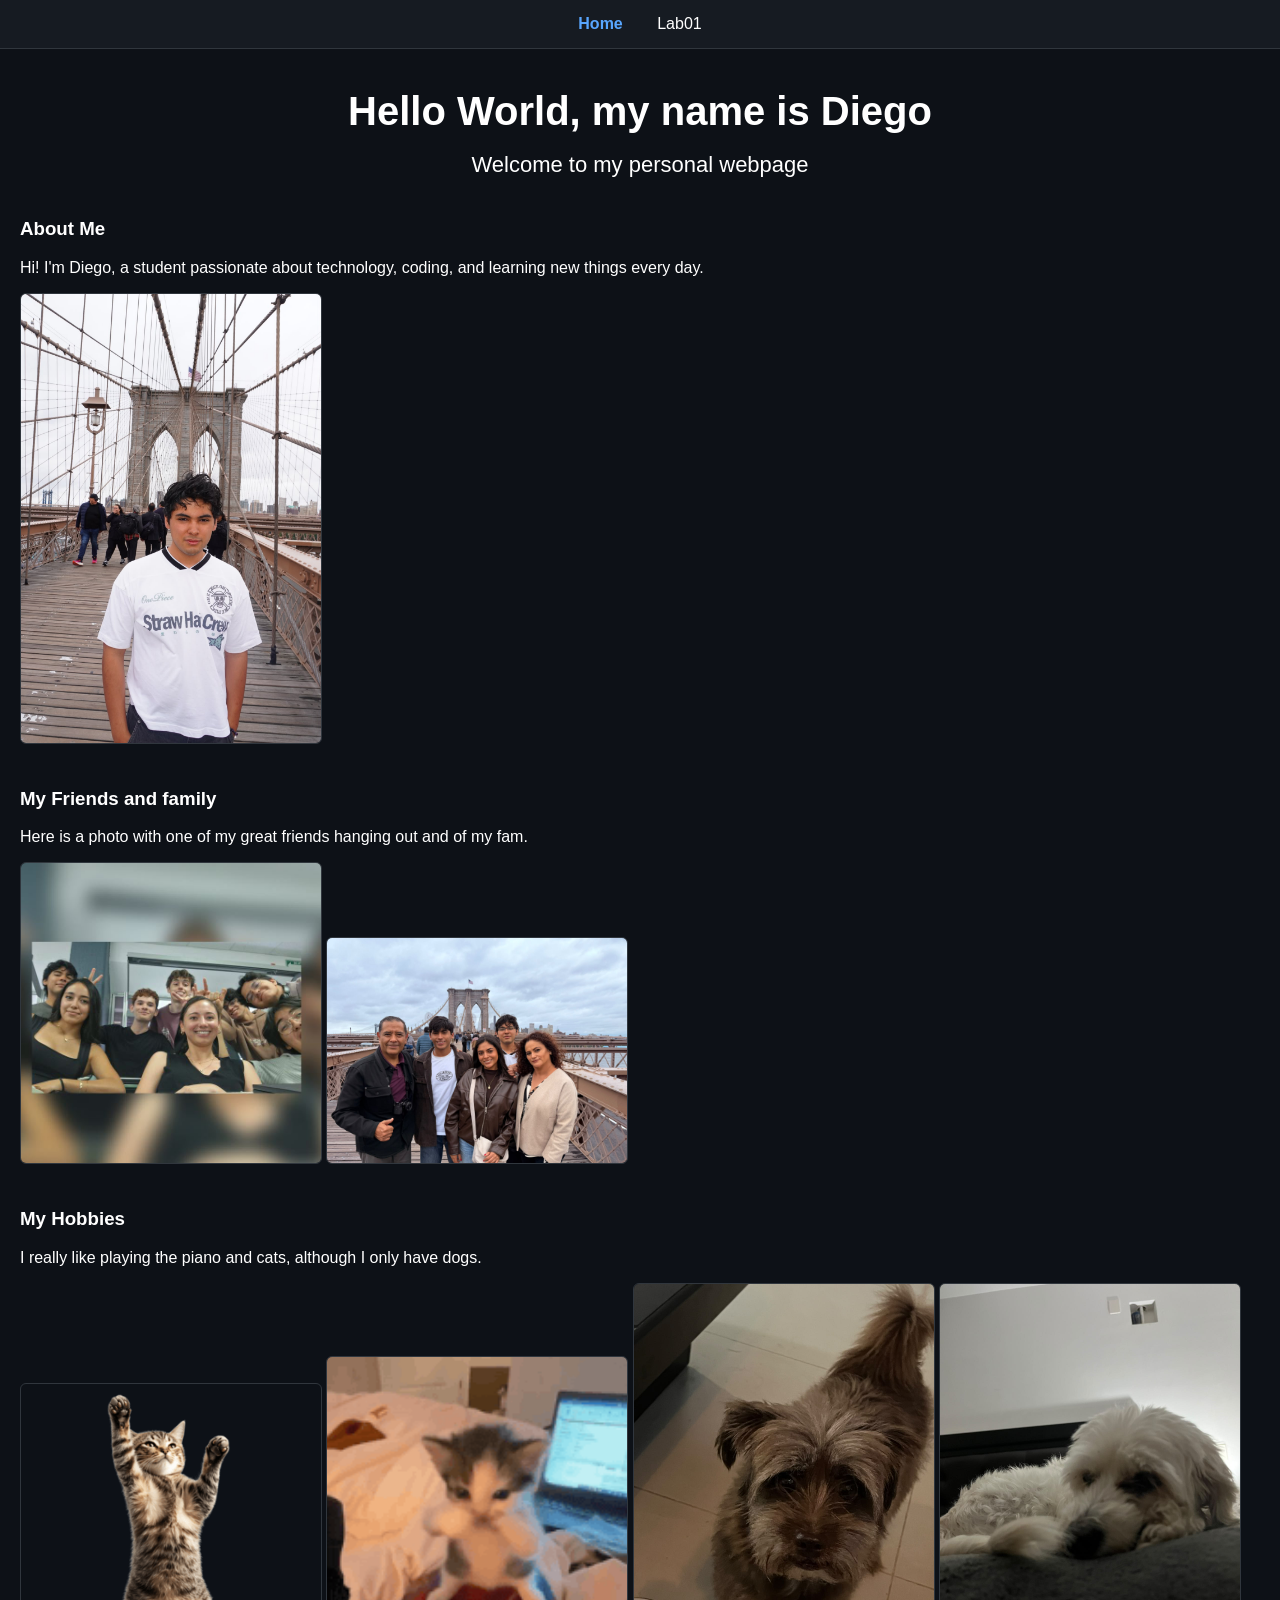
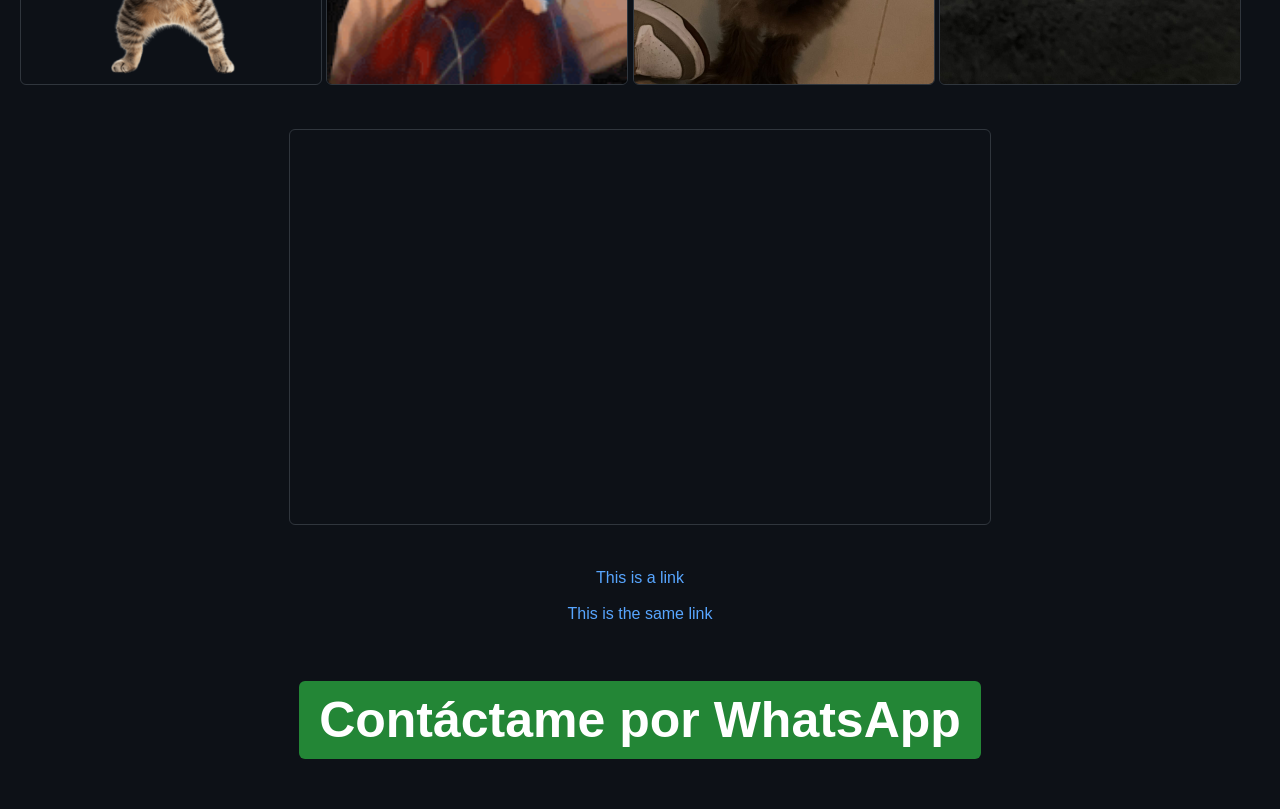
==== index.html @ a5ec2a6f "subiendo lab01" ====
<!doctype html>
<html lang="en">
    <head>
        <title>My first website</title>
        <meta charset="utf-8" />
    </head>
    <body
        style="
            background-color: #0d1117;
            color: #ffffff;
            margin: 0;
            padding-bottom: 50px;
            text-align: left;
            font-family: Arial, sans-serif;
        "
    >
        <nav
            style="
                background-color: #161b22;
                padding: 15px;
                margin-bottom: 40px;
                border-bottom: 1px solid #30363d;
                text-align: center;
            "
        >
            <a
                href="index.html"
                style="
                    color: #58a6ff;
                    text-decoration: none;
                    margin: 0 15px;
                    font-weight: bold;
                "
                >Home</a
            >
            <a
                href="lab01/top.html"
                style="color: #ffffff; text-decoration: none; margin: 0 15px"
                >Lab01</a
            >
        </nav>

        <div style="padding: 0 20px">
            <h1
                style="
                    color: #ffffff;
                    font-size: 40px;
                    margin-bottom: 10px;
                    text-align: center;
                "
            >
                Hello World, my name is Diego
            </h1>
            <h2
                style="
                    color: #ffffff;
                    font-weight: normal;
                    font-size: 22px;
                    text-align: center;
                "
            >
                Welcome to my personal webpage
            </h2>

            <div style="margin-top: 40px">
                <h3>About Me</h3>
                <p>
                    Hi! I'm Diego, a student passionate about technology,
                    coding, and learning new things every day.
                </p>
                <img
                    src="images/yo.jpg"
                    width="300"
                    style="border: 1px solid #30363d; border-radius: 6px"
                />
            </div>

            <div style="margin-top: 40px">
                <h3>My Friends and family</h3>
                <p>
                    Here is a photo with one of my great friends hanging out and
                    of my fam.
                </p>
                <img
                    src="images/amigos.jpg"
                    width="300"
                    style="border: 1px solid #30363d; border-radius: 6px"
                />
                <img
                    src="images/fam.jpg"
                    width="300"
                    style="border: 1px solid #30363d; border-radius: 6px"
                />
            </div>

            <div style="margin-top: 40px">
                <h3>My Hobbies</h3>
                <p>
                    I really like playing the piano and cats, although I only
                    have dogs.
                </p>
                <img
                    src="images/gato.png"
                    width="300"
                    style="border: 1px solid #30363d; border-radius: 6px"
                />
                <img
                    src="images/gato.gif"
                    width="300"
                    style="border: 1px solid #30363d; border-radius: 6px"
                />
                <img
                    src="images/choco.jpg"
                    width="300"
                    style="border: 1px solid #30363d; border-radius: 6px"
                />
                <img
                    src="images/tootsie.jpg"
                    width="300"
                    style="border: 1px solid #30363d; border-radius: 6px"
                />
            </div>

            <div style="margin: 40px 0; text-align: center">
                <iframe
                    width="700"
                    height="394"
                    src="https://www.youtube.com/embed/L42sbnQxEmw?list=RDL42sbnQxEmw"
                    title="Liszt - Un Sospiro"
                    frameborder="0"
                    allow="
                        accelerometer;
                        autoplay;
                        clipboard-write;
                        encrypted-media;
                        gyroscope;
                        picture-in-picture;
                        web-share;
                    "
                    referrerpolicy="strict-origin-when-cross-origin"
                    allowfullscreen
                    style="border-radius: 6px; border: 1px solid #30363d"
                ></iframe>
            </div>

            <div style="margin: 20px 0; text-align: center">
                <a
                    href="https://www.netflix.com/mx-en/"
                    style="color: #58a6ff; text-decoration: none"
                    >This is a link</a
                >
                <br /><br />
                <a
                    href="https://www.netflix.com/mx-en/"
                    target="_blank"
                    style="color: #58a6ff; text-decoration: none"
                    >This is the same link</a
                >
            </div>
            <br />

            <div style="margin-top: 20px; text-align: center">
                <a
                    href="https://wa.me/7715684336?text=Hola"
                    target="_blank"
                    style="text-decoration: none"
                >
                    <div
                        style="
                            display: inline-block;
                            background-color: #238636;
                            color: white;
                            padding: 10px 20px;
                            border-radius: 6px;
                            font-weight: bold;
                            font-size: 50px;
                        "
                    >
                        Contáctame por WhatsApp
                    </div>
                </a>
            </div>
        </div>
    </body>
</html>
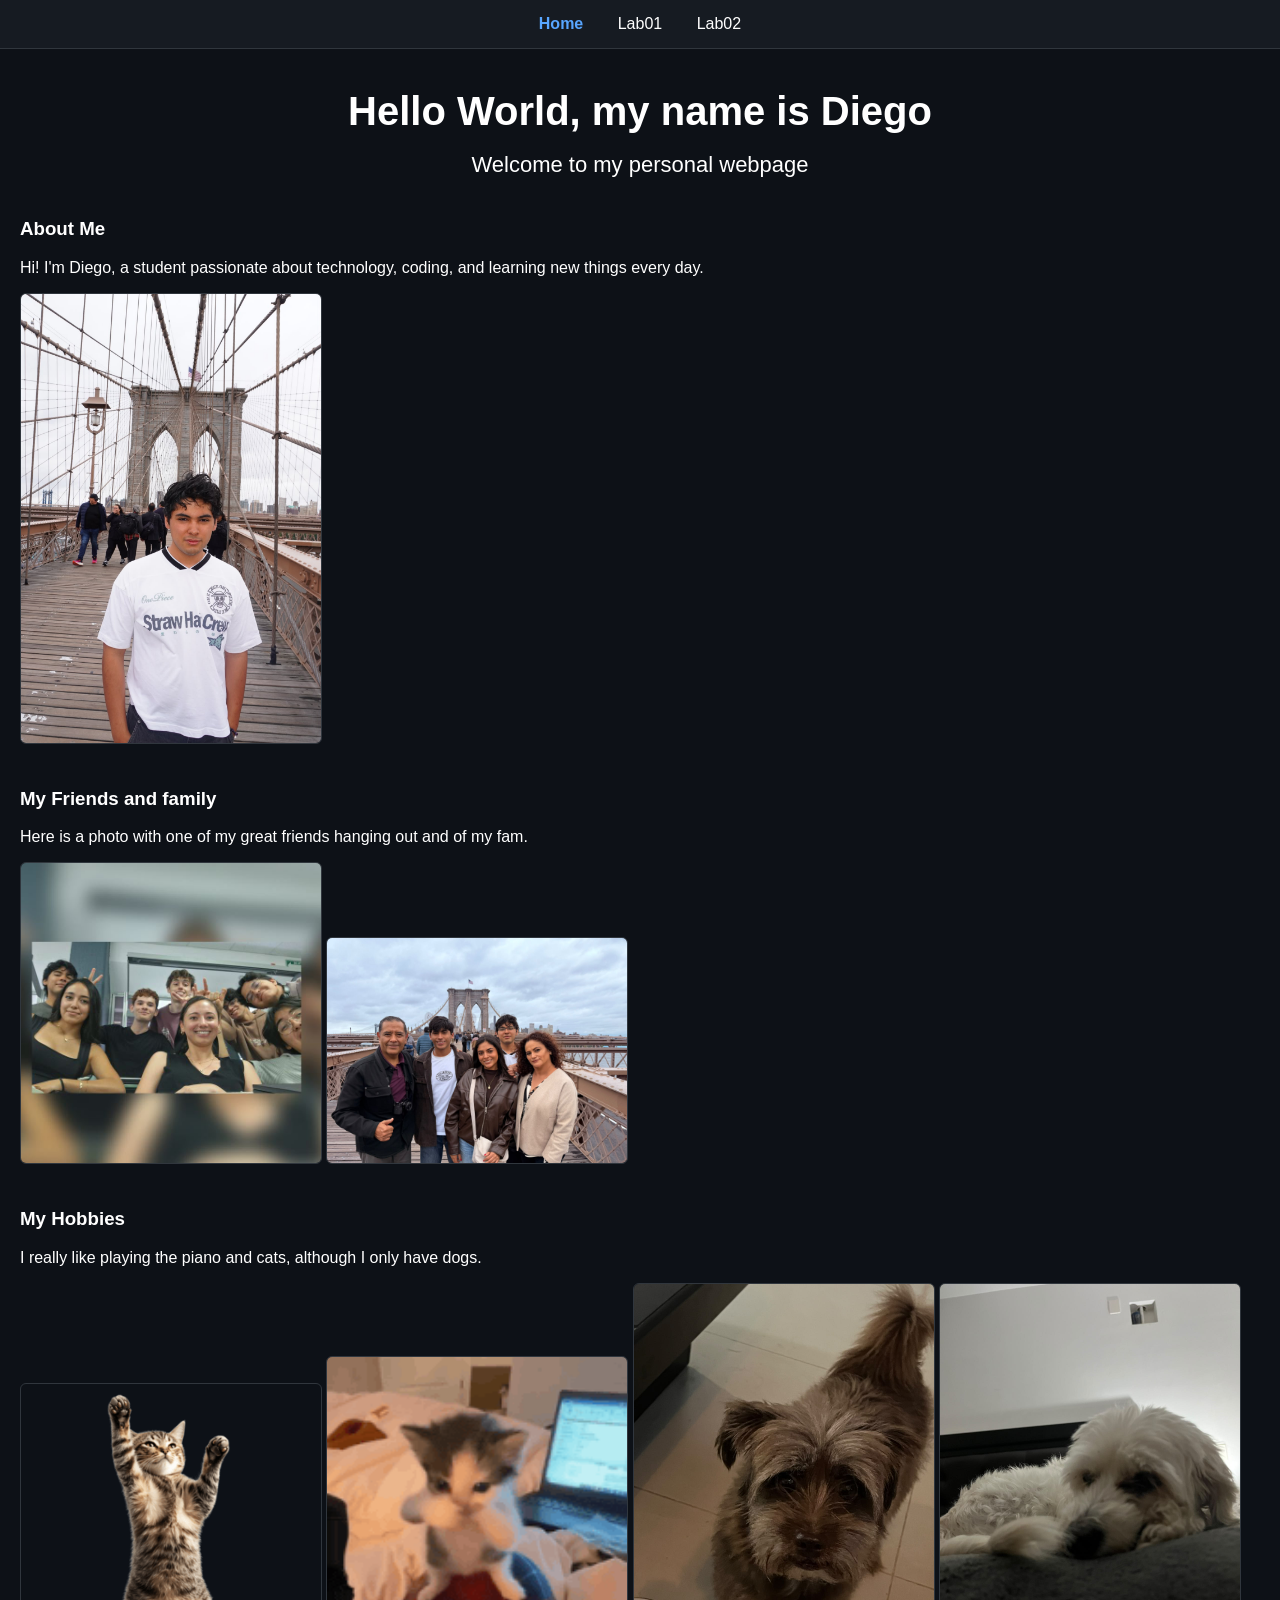
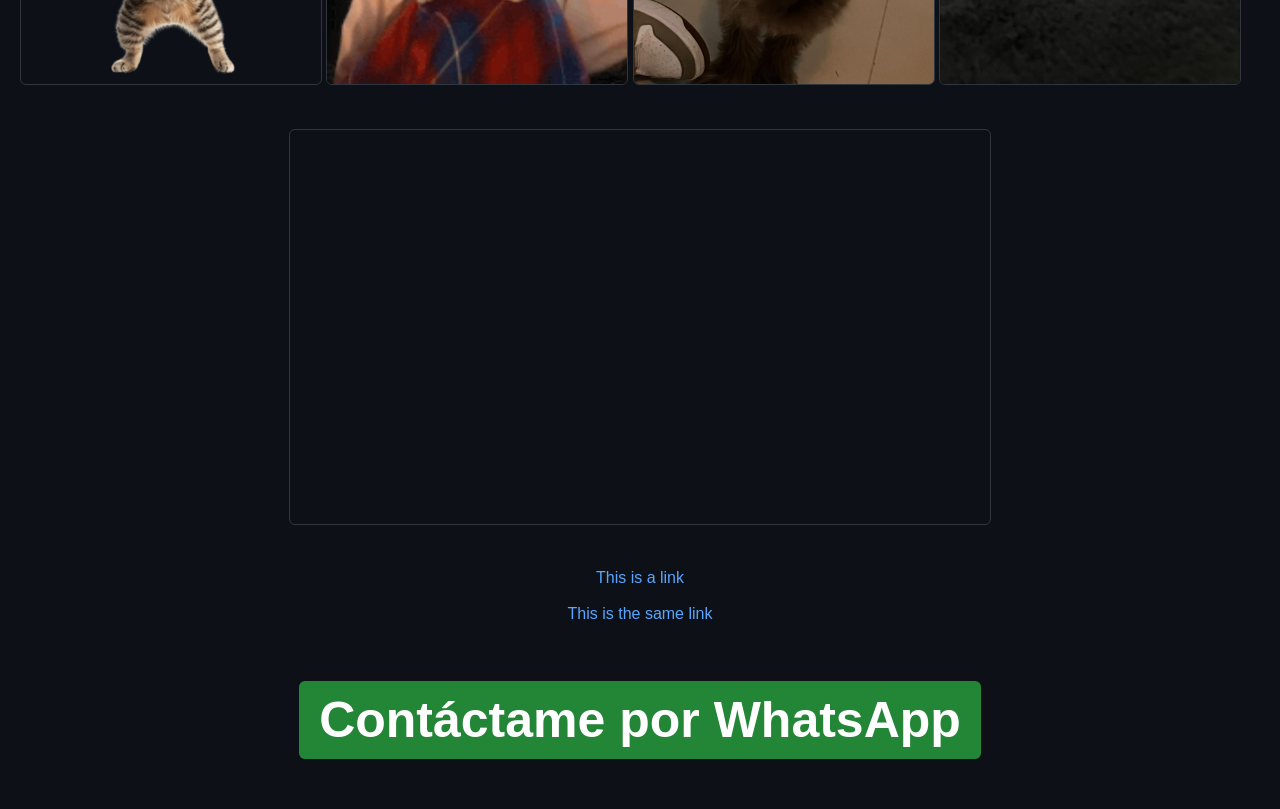
==== commit 8188ce32: "Lab02 con disñeo de spotify" ====
--- a/index.html
+++ b/index.html
@@ -37,6 +37,11 @@
                 href="lab01/top.html"
                 style="color: #ffffff; text-decoration: none; margin: 0 15px"
                 >Lab01</a
+            >
+            <a
+                href="lab02/spotify.html"
+                style="color: #ffffff; text-decoration: none; margin: 0 15px"
+                >Lab02</a
             >
         </nav>
 
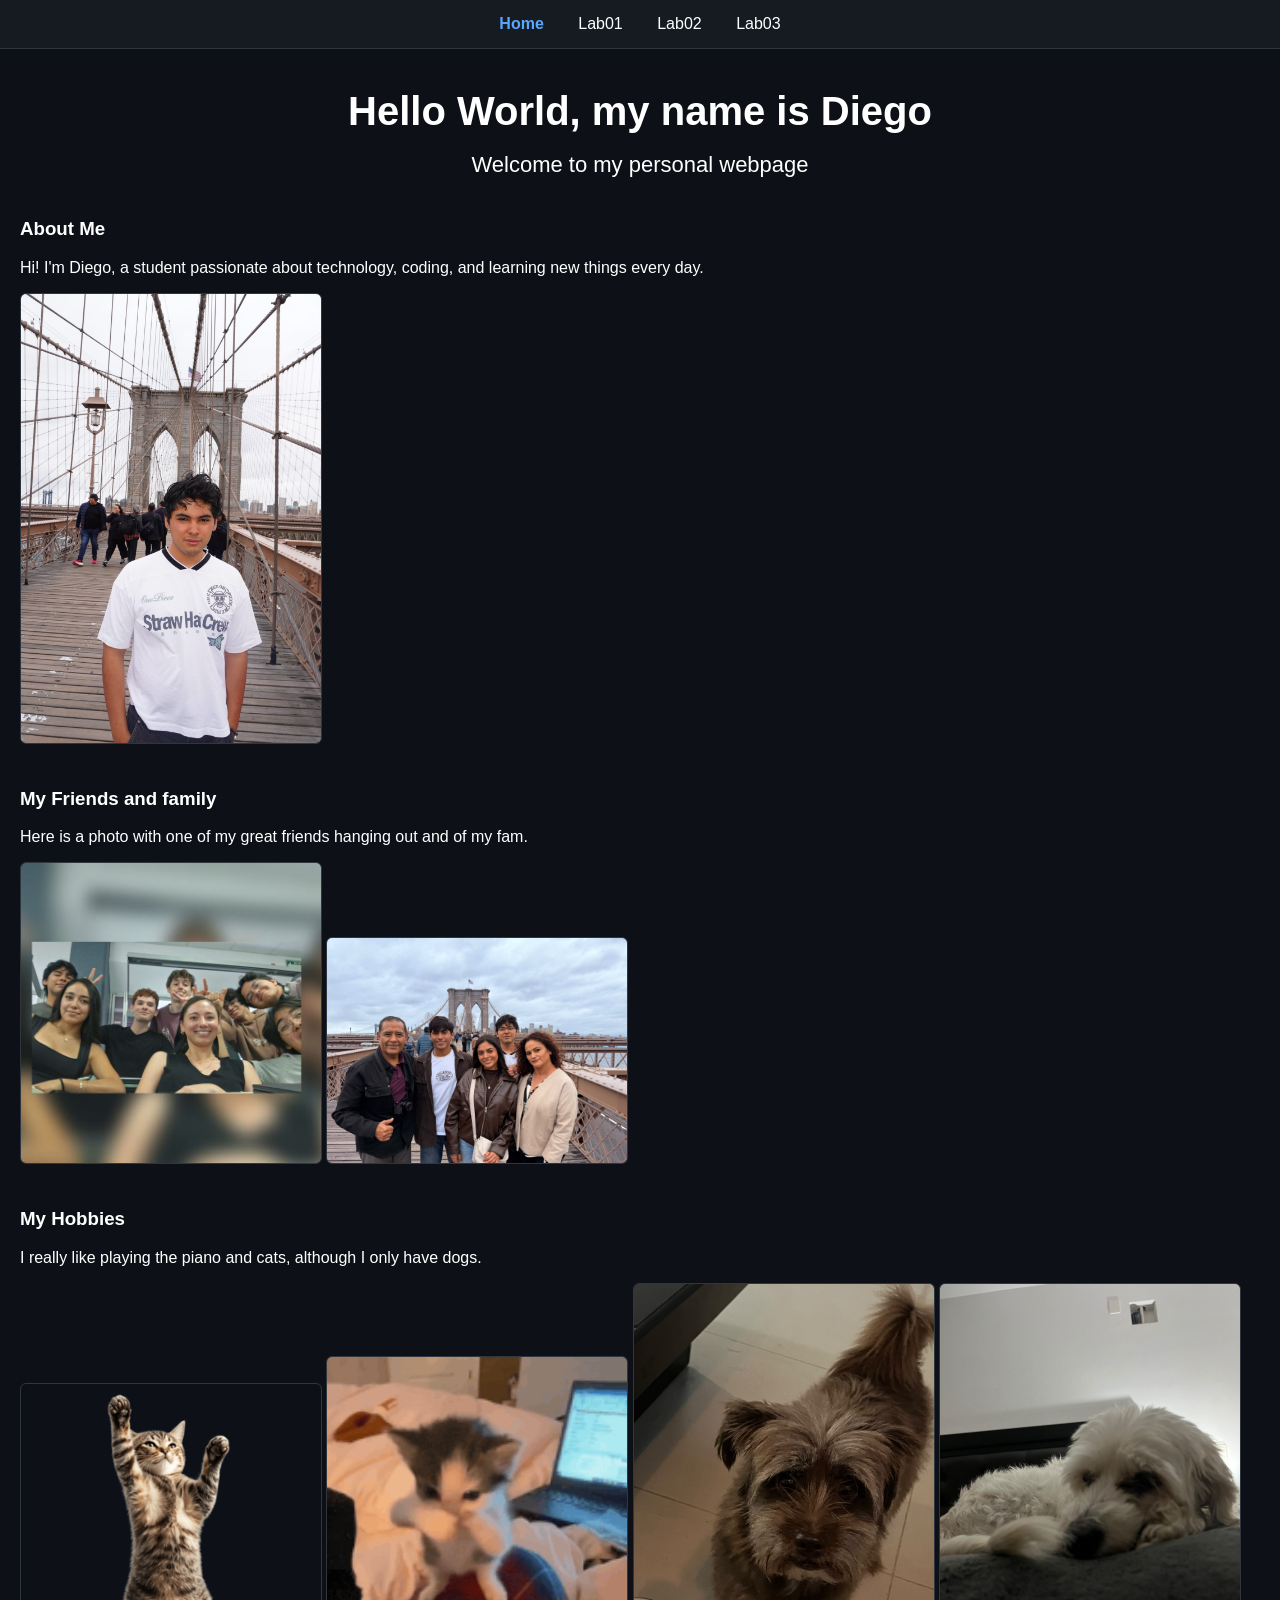
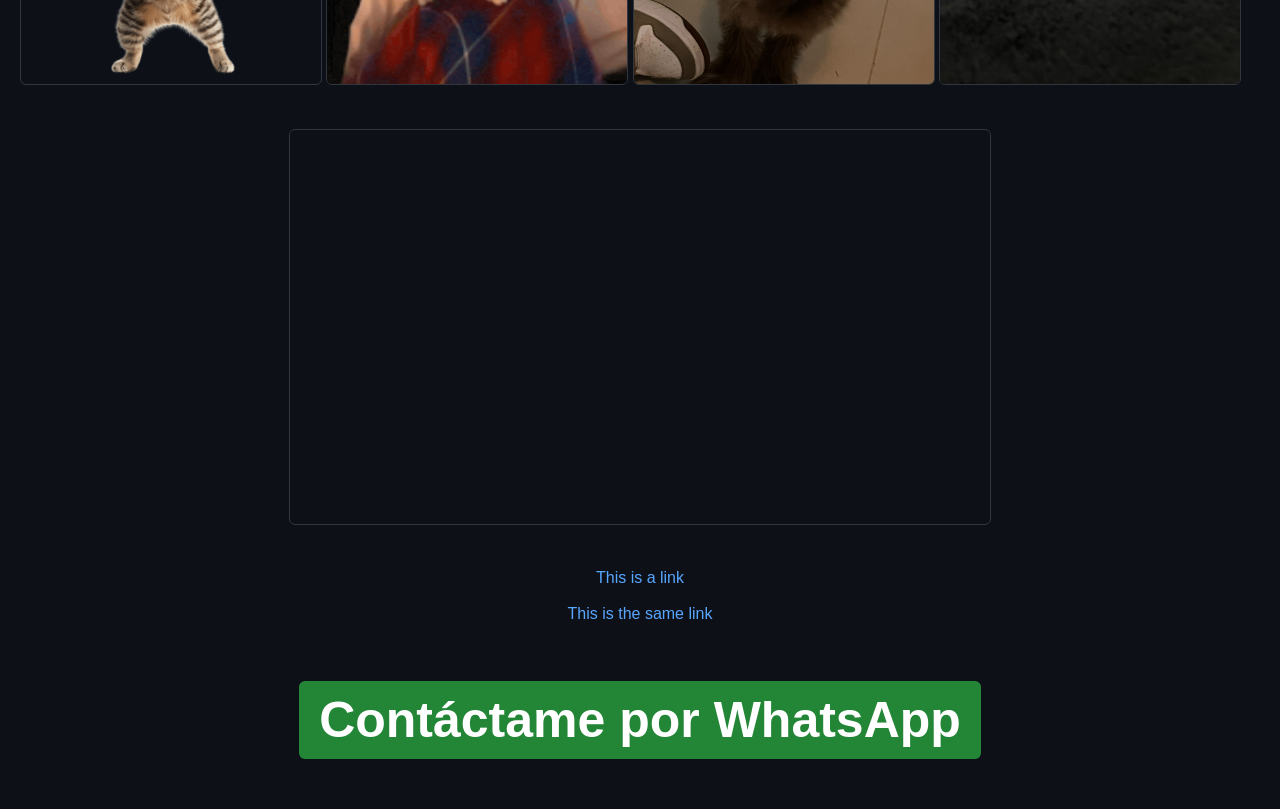
==== commit e8915c25: "lab3" ====
--- a/index.html
+++ b/index.html
@@ -43,6 +43,12 @@
                 style="color: #ffffff; text-decoration: none; margin: 0 15px"
                 >Lab02</a
             >
+            <a
+                href="lab03/lab3.html"
+                style="color: #ffffff; text-decoration: none; margin: 0 15px"
+                >Lab03</a
+            >
+
         </nav>
 
         <div style="padding: 0 20px">
